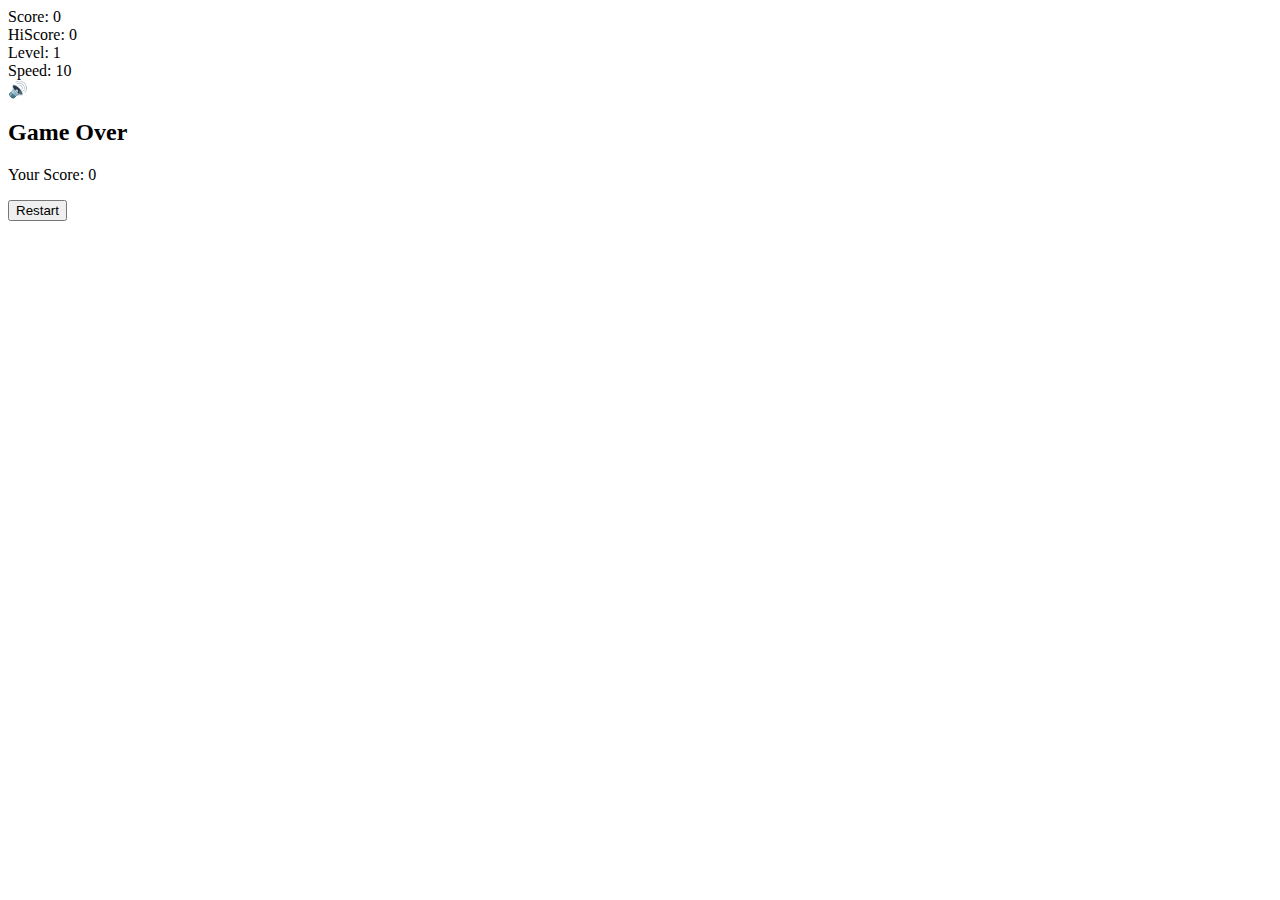
==== index.html @ 4406a08e "Update and rename snake.html to index.html" ====
<!DOCTYPE html>
<html lang="en">
<head>
    <meta charset="UTF-8">
    <meta http-equiv="X-UA-Compatible" content="IE=edge">
    <meta name="viewport" content="width=device-width, initial-scale=1.0">
    <title>SnakeGame</title>
    <link rel="stylesheet" href="style.css">
    <link rel="icon" type="image/x-icon" href="snake\.ico">

</head>
<body>
    <div class="header">
        <div id="scoreBox" class="infoBox">Score: 0</div>
        <div id="hiscoreBox" class="infoBox">HiScore: 0</div>
        <div id="levelBox" class="infoBox">Level: 1</div>
        <div id="speedBox" class="infoBox">Speed: 10</div>
    </div>
    <div class="board" id="board"></div>
    <div class="soundToggle" id="soundToggle">🔊</div>

    <div class="gameOverScreen" id="gameOverScreen">
        <h2>Game Over</h2>
        <p>Your Score: <span id="finalScore">0</span></p>
        <button onclick="startGame()">Restart</button>
    </div>
    <script src="script.js"></script>
</body>
</html>
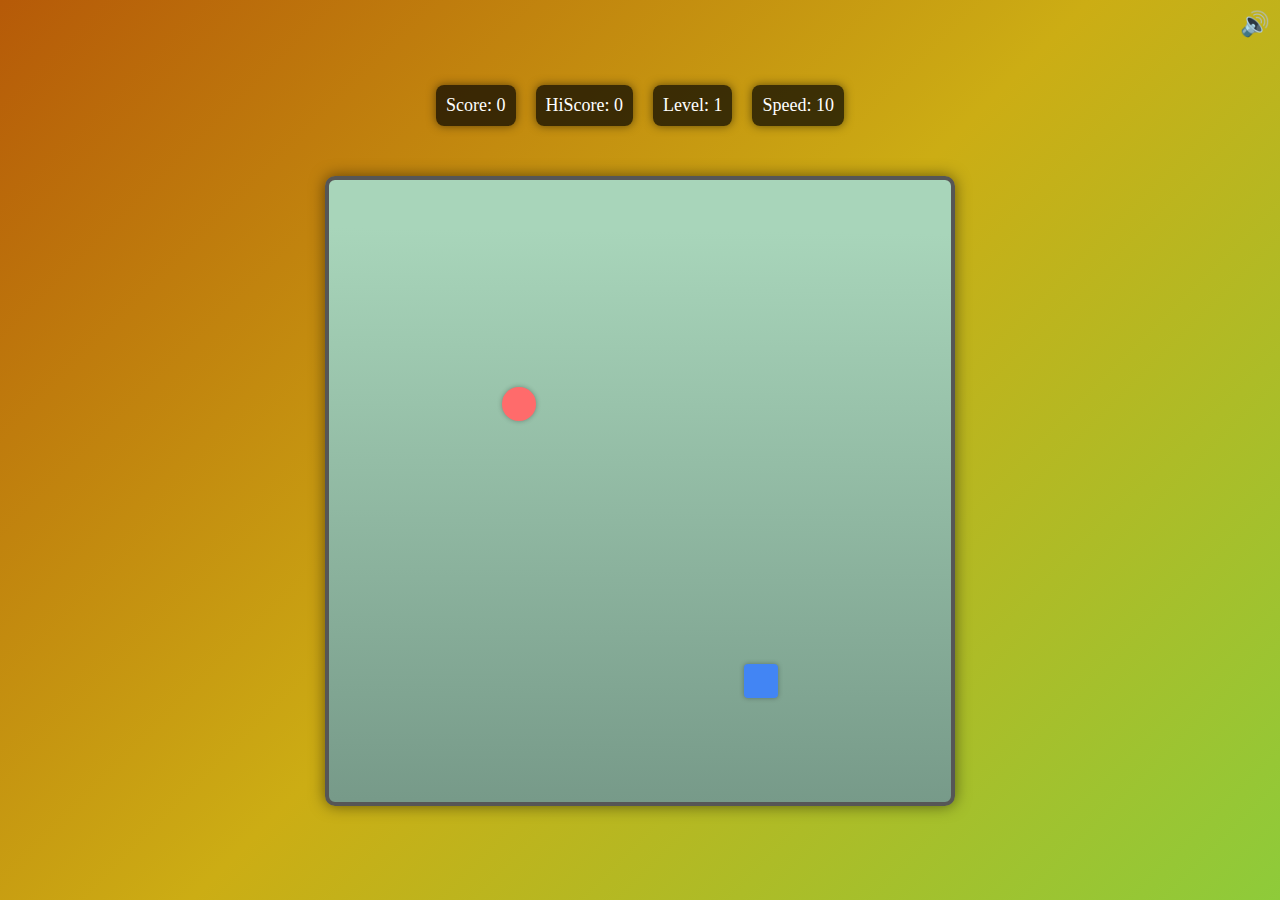
==== commit c175fb27: "Update index.html" ====
--- a/index.html
+++ b/index.html
@@ -6,7 +6,7 @@
     <meta name="viewport" content="width=device-width, initial-scale=1.0">
     <title>SnakeGame</title>
     <link rel="stylesheet" href="style.css">
-    <link rel="icon" type="image/x-icon" href="snake\.ico">
+    <link rel="icon" type="image/x-icon" href="faviconsnake.png">
 
 </head>
 <body>
--- a/style.css
+++ b/style.css
@@ -0,0 +1,199 @@
+
+
+
+* {
+    margin: 0;
+    padding: 0;
+    box-sizing: border-box;
+}
+
+body {
+    font-family: 'Press Start 2P', cursive;
+    background: radial-gradient(circle, #2c2c34, #1a1a1e);
+    display: flex;
+    flex-direction: column;
+    justify-content: center;
+    align-items: center;
+    height: 100vh;
+    margin: 0;
+    background-image: linear-gradient(135deg,rgb(182, 90, 8),rgb(204, 173, 20),rgb(142, 203, 58));
+    padding: 10px;
+    text-align: center;
+    background-size: cover;
+    background-position: center;
+    color: white; /* Font color set to white */
+}
+
+.header {
+    margin-bottom: 20px;
+    display: flex;
+    flex-wrap: wrap;
+    justify-content: center;
+    gap: 20px;
+    color: white; /* Font color set to white */
+}
+
+.board {
+    display: grid;
+    grid-template-rows: repeat(18, 1fr);
+    grid-template-columns: repeat(18, 1fr);
+    gap: 1px;
+    width: 100%;
+    max-width: 630px;
+    height: 100%;
+    max-height: 630px;
+    margin: 20px;
+    border: 4px solid #565656;
+    border-radius: 10px;
+    position: relative;
+    background: linear-gradient(180.5deg, #a8d5ba 8.5%, #6d8e7f 118.2%);
+    box-shadow: 0 0 15px rgba(0, 0, 0, 0.5);
+}
+
+.snake {
+    background-color: #01141b;
+    border-radius: 4px;
+    box-shadow: 0 0 5px #4e8ca3;
+}
+
+.head {
+    background-color: #4285F4;
+    border-radius: 4px;
+    box-shadow: 0 0 5px rgba(0, 0, 0, 0.3);
+}
+
+.food {
+    background-color: #ff6b6b;
+    border-radius: 50%;
+    box-shadow: 0 0 5px rgba(0, 0, 0, 0.3);
+}
+
+.infoBox {
+    margin: 10px 0;
+    font-size: 18px;
+    background: rgba(0, 0, 0, 0.7);
+    border-radius: 8px;
+    padding: 10px;
+    box-shadow: 0 0 10px rgba(0, 0, 0, 0.5);
+    max-width: 90%;
+    word-wrap: break-word;
+    color: white; /* Font color set to white */
+}
+
+.gameOverScreen {
+    position: absolute;
+    top: 50%;
+    left: 50%;
+    transform: translate(-50%, -50%);
+    background-color: rgba(0, 0, 0, 0.85);
+    padding: 20px;
+    text-align: center;
+    border-radius: 10px;
+    display: none;
+    z-index: 1000;
+    box-shadow: 0 0 15px rgba(0, 0, 0, 0.6);
+    width: 80%;
+    max-width: 400px;
+    color: white; /* Font color set to white */
+}
+
+.gameOverScreen h2 {
+    font-size: 24px;
+    margin-bottom: 10px;
+    color: #ffab91;
+    text-shadow: 0 0 5px rgba(255, 171, 145, 0.7);
+}
+
+.gameOverScreen p {
+    font-size: 20px;
+    margin-bottom: 20px;
+    color: white; /* Font color set to white */
+}
+
+.gameOverScreen button {
+    background-color: #4caf50;
+    color: white; /* Font color set to white */
+    border: none;
+    padding: 10px 20px;
+    border-radius: 5px;
+    cursor: pointer;
+    font-size: 16px;
+    transition: background-color 0.3s, transform 0.2s;
+}
+
+.gameOverScreen button:hover {
+    background-color: #388e3c;
+    transform: scale(1.05);
+}
+
+.soundToggle {
+    position: absolute;
+    top: 10px;
+    right: 10px;
+    cursor: pointer;
+    font-size: 24px;
+    transition: color 0.3s, transform 0.2s;
+    color: white; /* Font color set to white */
+}
+
+.soundToggle:hover {
+    color: #ffd54f;
+    transform: scale(1.1);
+}
+
+@media (max-width: 768px) {
+    .board {
+        max-width: 500px;
+        max-height: 500px;
+    }
+
+    .gameOverScreen {
+        width: 90%;
+        padding: 15px;
+    }
+
+    .gameOverScreen h2 {
+        font-size: 20px;
+    }
+
+    .gameOverScreen p {
+        font-size: 18px;
+    }
+
+    .gameOverScreen button {
+        padding: 8px 16px;
+        font-size: 14px;
+    }
+}
+
+@media (max-width: 480px) {
+    .board {
+        max-width: 300px;
+        max-height: 300px;
+    }
+
+    .infoBox {
+        font-size: 16px;
+    }
+
+    .gameOverScreen {
+        padding: 10px;
+    }
+
+    .gameOverScreen h2 {
+        font-size: 18px;
+    }
+
+    .gameOverScreen p {
+        font-size: 16px;
+    }
+
+    .gameOverScreen button {
+        padding: 6px 12px;
+        font-size: 12px;
+    }
+
+    .soundToggle {
+        font-size: 20px;
+    }
+}
